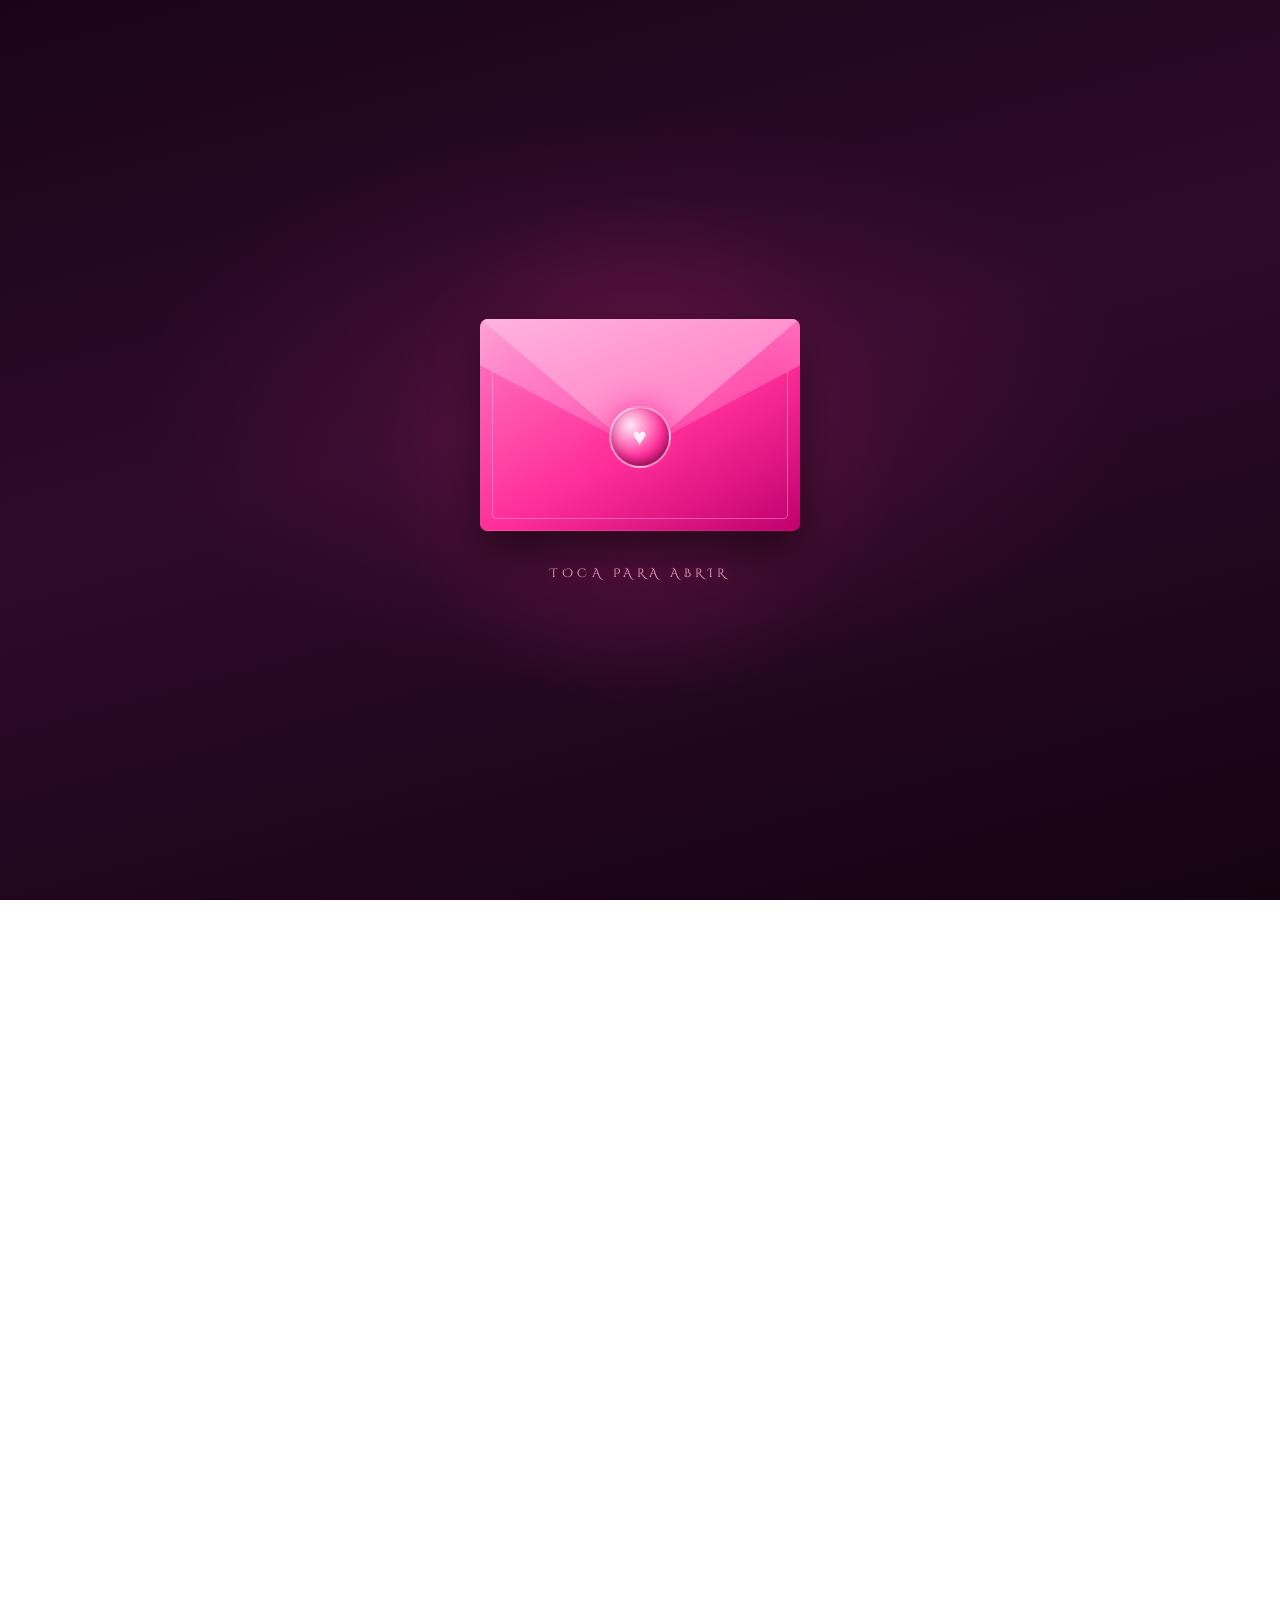
==== web/Pagina10_cumple.html @ f8d8acb5 "deploy a render sin videos" ====
<!DOCTYPE html>
<html lang="es">

<head>
<meta charset="UTF-8">
<meta name="viewport" content="width=device-width, initial-scale=1.0">
<title>Para Josy</title>

<link href="https://fonts.googleapis.com/css2?family=Cinzel+Decorative:wght@400;700;900&family=Cormorant+Garamond:ital,wght@0,300;0,400;0,500;0,600;1,300;1,400&family=Great+Vibes&display=swap" rel="stylesheet">
<link rel="stylesheet" href="/Styles/style10.css">
</head>

<body>

<!-- ══════════════ CAPAS DE FONDO ══════════════ -->
<div class="estrellas"></div>
<div id="munecos"></div>
<div id="corazones"></div>
<div id="destellos"></div>
<div id="motas"></div>
<div class="vineta"></div>


<!-- ══════════════ SOBRE INICIAL ══════════════ -->
<div id="sobre-pantalla">
  <div class="sobre" id="sobre">
    <div class="sobre-atras"></div>
    <div class="carta-mini">♥</div>
    <div class="sobre-frente"></div>
    <div class="sobre-solapa"></div>
    <div class="sobre-sello">♥</div>
  </div>
  <p class="abrir-txt">Toca para abrir</p>
</div>


<!-- ══════════════ CARTA ══════════════ -->
<div class="wrap">
  <div class="carta-halo"></div>

  <div class="carta">

    <!-- corazón colgando arriba -->
    <div class="corazon-titulo">♥</div>

    <!-- filigranas de esquina -->
    <div class="filigrana tl">
      <svg viewBox="0 0 60 60">
        <path d="M4 30 C4 14 14 4 30 4"/>
        <path d="M10 30 C10 18 18 10 30 10" opacity=".65"/>
        <path d="M4 30 C10 26 14 22 16 16"/>
        <path d="M30 4 C26 10 22 14 16 16"/>
        <circle class="gema" cx="16" cy="16" r="2.6"/>
        <circle class="gema" cx="5" cy="34" r="1.6"/>
        <circle class="gema" cx="34" cy="5" r="1.6"/>
      </svg>
    </div>
    <div class="filigrana tr">
      <svg viewBox="0 0 60 60">
        <path d="M4 30 C4 14 14 4 30 4"/>
        <path d="M10 30 C10 18 18 10 30 10" opacity=".65"/>
        <path d="M4 30 C10 26 14 22 16 16"/>
        <path d="M30 4 C26 10 22 14 16 16"/>
        <circle class="gema" cx="16" cy="16" r="2.6"/>
        <circle class="gema" cx="5" cy="34" r="1.6"/>
        <circle class="gema" cx="34" cy="5" r="1.6"/>
      </svg>
    </div>
    <div class="filigrana bl">
      <svg viewBox="0 0 60 60">
        <path d="M4 30 C4 14 14 4 30 4"/>
        <path d="M10 30 C10 18 18 10 30 10" opacity=".65"/>
        <path d="M4 30 C10 26 14 22 16 16"/>
        <path d="M30 4 C26 10 22 14 16 16"/>
        <circle class="gema" cx="16" cy="16" r="2.6"/>
        <circle class="gema" cx="5" cy="34" r="1.6"/>
        <circle class="gema" cx="34" cy="5" r="1.6"/>
      </svg>
    </div>
    <div class="filigrana br">
      <svg viewBox="0 0 60 60">
        <path d="M4 30 C4 14 14 4 30 4"/>
        <path d="M10 30 C10 18 18 10 30 10" opacity=".65"/>
        <path d="M4 30 C10 26 14 22 16 16"/>
        <path d="M30 4 C26 10 22 14 16 16"/>
        <circle class="gema" cx="16" cy="16" r="2.6"/>
        <circle class="gema" cx="5" cy="34" r="1.6"/>
        <circle class="gema" cx="34" cy="5" r="1.6"/>
      </svg>
    </div>

    <!-- ─── Encabezado ─── -->
    <svg class="ornamento rev" style="animation-delay:.15s" viewBox="0 0 300 34">
      <path d="M10 17 C50 17 60 6 82 6 C96 6 100 17 114 17"/>
      <path d="M290 17 C250 17 240 6 218 6 C204 6 200 17 186 17"/>
      <path d="M114 17 C128 17 132 28 146 28 C154 28 150 17 150 17"/>
      <path d="M186 17 C172 17 168 28 154 28 C146 28 150 17 150 17"/>
      <circle class="punto-orn" cx="150" cy="17" r="3.6"/>
      <circle class="punto-orn" cx="82" cy="6" r="2"/>
      <circle class="punto-orn" cx="218" cy="6" r="2"/>
      <circle class="punto-orn" cx="10" cy="17" r="1.6"/>
      <circle class="punto-orn" cx="290" cy="17" r="1.6"/>
    </svg>

    <p class="eyebrow rev" style="animation-delay:.3s">Una última cosa</p>

    <h1 class="titulo rev" style="animation-delay:.45s">Para Josy</h1>

    <div class="divisor rev" style="animation-delay:.65s">
      <span class="linea"></span>
      <span class="joya"></span>
      <span class="linea"></span>
    </div>

    <!-- ─── Cuerpo de la carta ─── -->
    <div class="texto">
      <p class="saludo rev" style="animation-delay:.75s">Bueno, Josy...</p>

      <p class="capital rev" style="animation-delay:.9s">
        Solo quería decirte que espero que te haya gustado este pequeño detalle.
        Lo hice con <span class="destacar">mucho cariño</span> e invité a varias
        personas para que aportaran sus ideas y entre todos saliera algo aún más especial.
      </p>

      <div class="corazon-div rev" style="animation-delay:1s">
        <span class="linea"></span>
        <svg viewBox="0 0 24 22"><path d="M12 21S1 14 1 7.2C1 3.5 3.8 1 7 1c2.2 0 4 1.3 5 3 1-1.7 2.8-3 5-3 3.2 0 6 2.5 6 6.2C23 14 12 21 12 21z"/></svg>
        <span class="linea"></span>
      </div>

      <p class="rev" style="animation-delay:1.1s">
        También quería pedirte perdón porque el año pasado no te felicité en tu cumpleaños.
        La verdad, entre la universidad se me olvidó y, cuando me di cuenta, sentí que ya
        era tarde para hacerlo. Además, ni siquiera tenía un regalo para ti.
      </p>

      <p class="frase rev" style="animation-delay:1.25s">
        Espero que este pequeño detalle pueda compensar un poco eso y, sobre todo,
        sacarte una <span class="destacar">buena pregunta</span>.
      </p>
    </div>

    <!-- ─── Cierre ─── -->
    <p class="feliz-cumple rev" style="animation-delay:1.4s">
      Feliz cumpleaños
    </p>

    <div class="divisor rev" style="animation-delay:1.5s; width:60%; margin:18px auto 0">
      <span class="linea"></span>
      <span class="joya"></span>
      <span class="linea"></span>
    </div>

    <div class="pie rev" style="animation-delay:1.65s">
      <p class="firma">
        Te quiero mucho,<br>
        mi camionero favorito. :3
      </p>
      <div class="lacre">♥</div>
    </div>

    <div class="puntos rev" style="animation-delay:1.8s">
      <span class="punto"></span><span class="punto"></span><span class="punto"></span>
    </div>

    <svg class="ornamento abajo rev" style="animation-delay:1.9s" viewBox="0 0 300 34">
      <path d="M10 17 C50 17 60 6 82 6 C96 6 100 17 114 17"/>
      <path d="M290 17 C250 17 240 6 218 6 C204 6 200 17 186 17"/>
      <path d="M114 17 C128 17 132 28 146 28 C154 28 150 17 150 17"/>
      <path d="M186 17 C172 17 168 28 154 28 C146 28 150 17 150 17"/>
      <circle class="punto-orn" cx="150" cy="17" r="3.6"/>
      <circle class="punto-orn" cx="82" cy="6" r="2"/>
      <circle class="punto-orn" cx="218" cy="6" r="2"/>
      <circle class="punto-orn" cx="10" cy="17" r="1.6"/>
      <circle class="punto-orn" cx="290" cy="17" r="1.6"/>
    </svg>

    <div class="hilera-corazones rev" style="animation-delay:1.95s">
      <span>♥</span><span>♥</span><span>♥</span><span>♥</span><span>♥</span>
    </div>
  </div>
</div>


<script>
/* ═══════════════════════════════════════════
   1. CONFIGURACIÓN
   (lo único que tocas normalmente)
═══════════════════════════════════════════ */

/* muñecos que caen de fondo */
var MUNECOS = [
  '/fotos de vrchat/Vivian.png',
  '/fotos de vrchat/herta.png',
  '/fotos de vrchat/muda.png',
  '/fotos de vrchat/nilou.png'
];
var CANT_MUNECOS  = 10;
var ANCHO_MIN     = 55;    // px
var ANCHO_MAX     = 110;
var CENTRO_LIBRE  = 0.46;  // 46% del centro despejado para no tapar la carta

/* corazones que caen */
var COLORES_CORAZON = ['#FF2E9A','#FF7AC4','#FFB3E0','#FF4FAC','#FFD1EE'];
var CANT_CORAZONES  = 18;

/* destellos y motas */
var SIMBOLOS       = ['✦','✧','⋆','✵','·'];
var CANT_DESTELLOS = 24;
var COLORES        = ['#FF2E9A','#FF7AC4','#FFB3E0','#FFF0F8','#E85AC8'];
var CANT_MOTAS     = 18;

/* emojis del estallido al hacer click */
var EMOJIS_CLICK = ['♥','✦','♡','✧'];

/* dibujo del corazón */
var SVG_CORAZON =
  '<svg viewBox="0 0 24 22"><path d="M12 21S1 14 1 7.2C1 3.5 3.8 1 7 1c2.2 0 4 1.3 5 3 1-1.7 2.8-3 5-3 3.2 0 6 2.5 6 6.2C23 14 12 21 12 21z"/></svg>';


/* ═══════════════════════════════════════════
   2. UTILIDADES
═══════════════════════════════════════════ */
function azar(min, max){ return min + Math.random() * (max - min); }

/* posición pegada a los costados, dejando libre el centro */
function posicionLateral(i){
  var banda = (1 - CENTRO_LIBRE) / 2;
  return (i % 2 === 0) ? azar(0, banda) : azar(1 - banda, 1);
}


/* ═══════════════════════════════════════════
   3. MUÑECOS CAYENDO
═══════════════════════════════════════════ */
function crearMunecos(){
  var capa = document.getElementById('munecos');
  if (!capa) return;

  for (var i = 0; i < CANT_MUNECOS; i++){
    var wrap = document.createElement('div');
    wrap.className = 'muneco';

    var img = document.createElement('img');
    img.src     = encodeURI(MUNECOS[i % MUNECOS.length]);
    img.alt     = '';
    img.loading = 'lazy';

    // si la ruta está mal, se quita en vez de dejar el icono roto
    img.onerror = (function(w){ return function(){ w.remove(); }; })(wrap);

    var ancho = Math.round(azar(ANCHO_MIN, ANCHO_MAX));
    wrap.style.width = ancho + 'px';
    wrap.style.left  = Math.round(posicionLateral(i) * (window.innerWidth - ancho)) + 'px';

    wrap.style.setProperty('--r0', azar(-25, 25).toFixed(0) + 'deg');
    wrap.style.setProperty('--rf', azar(-60, 60).toFixed(0) + 'deg');
    wrap.style.setProperty('--op', azar(0.5, 0.85).toFixed(2));
    wrap.style.setProperty('--sw', azar(-22, 22).toFixed(0) + 'px');

    wrap.style.animationDuration = azar(15, 27).toFixed(1) + 's, ' + azar(4, 8).toFixed(1) + 's';
    var retraso = azar(-26, 0).toFixed(1);
    wrap.style.animationDelay = retraso + 's, ' + retraso + 's';

    wrap.appendChild(img);
    capa.appendChild(wrap);
  }

  // recolocar al cambiar el tamaño de la ventana
  window.addEventListener('resize', function(){
    Array.prototype.forEach.call(capa.children, function(w, k){
      var ancho = parseInt(w.style.width, 10) || 0;
      w.style.left = Math.round(posicionLateral(k) * (window.innerWidth - ancho)) + 'px';
    });
  });
}


/* ═══════════════════════════════════════════
   4. CORAZONES CAYENDO
═══════════════════════════════════════════ */
function crearCorazones(){
  var capa = document.getElementById('corazones');
  if (!capa) return;

  for (var i = 0; i < CANT_CORAZONES; i++){
    var c = document.createElement('div');
    c.className = 'corazon';
    c.innerHTML = SVG_CORAZON;

    c.style.cssText =
      'left:' + azar(-2, 100).toFixed(1) + '%;'
      + 'width:' + azar(12, 30).toFixed(0) + 'px;'
      + '--c:' + COLORES_CORAZON[i % COLORES_CORAZON.length] + ';'
      + '--r0:' + azar(-25, 25).toFixed(0) + 'deg;'
      + '--rf:' + azar(-70, 70).toFixed(0) + 'deg;'
      + '--sc:' + azar(0.8, 1.25).toFixed(2) + ';'
      + '--op:' + azar(0.45, 0.85).toFixed(2) + ';'
      + '--sw:' + azar(-30, 30).toFixed(0) + 'px;'
      + 'animation-duration:' + azar(12, 24).toFixed(1) + 's,' + azar(3.5, 7).toFixed(1) + 's;'
      + 'animation-delay:' + azar(-24, 0).toFixed(1) + 's,' + azar(-24, 0).toFixed(1) + 's;';

    capa.appendChild(c);
  }
}


/* ═══════════════════════════════════════════
   5. DESTELLOS CAYENDO
═══════════════════════════════════════════ */
function crearDestellos(){
  var capa = document.getElementById('destellos');
  if (!capa) return;

  for (var i = 0; i < CANT_DESTELLOS; i++){
    var el = document.createElement('div');
    el.className = 'destello';
    el.textContent = SIMBOLOS[i % SIMBOLOS.length];

    el.style.cssText =
      'left:' + azar(-2, 102).toFixed(1) + '%;'
      + 'font-size:' + azar(10, 24).toFixed(0) + 'px;'
      + '--r0:' + azar(-30, 30).toFixed(0) + 'deg;'
      + '--rf:' + azar(-80, 80).toFixed(0) + 'deg;'
      + '--sc:' + azar(0.8, 1.3).toFixed(2) + ';'
      + '--op:' + azar(0.4, 0.85).toFixed(2) + ';'
      + '--sw:' + azar(-35, 35).toFixed(0) + 'px;'
      + 'animation-duration:' + azar(11, 23).toFixed(1) + 's,' + azar(3.5, 7.5).toFixed(1) + 's;'
      + 'animation-delay:' + azar(-24, 0).toFixed(1) + 's,' + azar(-24, 0).toFixed(1) + 's;';

    capa.appendChild(el);
  }
}


/* ═══════════════════════════════════════════
   6. MOTAS DE LUZ QUE SUBEN
═══════════════════════════════════════════ */
function crearMotas(){
  var capa = document.getElementById('motas');
  if (!capa) return;

  for (var i = 0; i < CANT_MOTAS; i++){
    var m = document.createElement('div');
    var c = COLORES[i % COLORES.length];

    m.className = 'mota';
    m.style.cssText =
      'left:' + azar(0, 100).toFixed(1) + '%;'
      + 'bottom:' + azar(0, 15).toFixed(1) + '%;'
      + 'background:' + c + ';box-shadow:0 0 6px 2px ' + c + ';'
      + 'animation-duration:' + azar(5, 11).toFixed(1) + 's;'
      + 'animation-delay:' + azar(0, 9).toFixed(1) + 's;';

    capa.appendChild(m);
  }
}


/* ═══════════════════════════════════════════
   7. ABRIR EL SOBRE
   Primero se levanta la solapa y sale el papelito,
   después se desvanece la pantalla y queda la carta.
═══════════════════════════════════════════ */
function activarSobre(){
  var pantalla = document.getElementById('sobre-pantalla');
  var sobre    = document.getElementById('sobre');
  if (!pantalla || !sobre) return;

  var abriendo = false;

  // la carta queda oculta hasta que se abra el sobre
  document.body.classList.add('esperando');

  function abrir(){
    if (abriendo) return;
    abriendo = true;

    // 1. se levanta la solapa y sale el papelito
    sobre.classList.add('abriendo');
    pantalla.classList.add('abriendo');

    // 2. la pantalla del sobre se acerca y se desvanece
    setTimeout(function(){ pantalla.classList.add('abierto'); }, 1200);

    // 3. justo ahí aparece la carta y arrancan sus animaciones
    setTimeout(function(){ document.body.classList.remove('esperando'); }, 1400);

    // 4. se quita la pantalla del medio
    setTimeout(function(){ pantalla.style.display = 'none'; }, 2400);
  }

  pantalla.addEventListener('click', abrir);

  // red de seguridad: si algo falla, a los 12 s la carta se muestra igual
  setTimeout(function(){ document.body.classList.remove('esperando'); }, 12000);
}


/* ═══════════════════════════════════════════
   8. CORAZONES AL HACER CLICK
═══════════════════════════════════════════ */
function activarClicks(){
  document.addEventListener('click', function(e){
    if (e.target.closest('a')) return;   // no estallar sobre el botón

    var b = document.createElement('div');
    b.className = 'burst';
    b.style.left = e.clientX + 'px';
    b.style.top  = e.clientY + 'px';

    for (var k = 0; k < 10; k++){
      var p = document.createElement('div');
      var a = (k / 10) * 360 + azar(-15, 15);
      var d = azar(45, 105);
      var r = a * Math.PI / 180;

      p.className   = 'bp';
      p.textContent = EMOJIS_CLICK[k % EMOJIS_CLICK.length];
      p.style.fontSize = azar(12, 26).toFixed(0) + 'px';
      p.style.setProperty('--tx', (Math.cos(r) * d).toFixed(1) + 'px');
      p.style.setProperty('--ty', (Math.sin(r) * d).toFixed(1) + 'px');

      b.appendChild(p);
    }

    document.body.appendChild(b);
    setTimeout(function(){ b.remove(); }, 1000);
  });
}


/* ═══════════════════════════════════════════
   9. ARRANQUE
═══════════════════════════════════════════ */
crearMunecos();
crearCorazones();
crearDestellos();
crearMotas();
activarSobre();
activarClicks();
</script>

</body>
</html>
---- Styles/style10.css ----
/* ==========================================================================
   style10.css — Carta "Para Josy"

    1. Variables y base
    2. Capas de fondo (estrellas, corazones, destellos, motas, viñeta)
    3. Muñecos cayendo
    4. Sobre inicial (se abre de verdad)
    5. Carta: papel, marco y ornamentos
    6. Títulos
    7. Cuerpo del texto
    8. Firma y lacre
    9. Estallido al hacer click
   10. Botón de volver
   11. Responsive
   ========================================================================== */


/* ── 1. Variables y base ────────────────────────────────── */
*{ margin:0; padding:0; box-sizing:border-box; }

:root{
  --fucsia:        #FF2E9A;
  --fucsia-claro:  #FF7AC4;
  --fucsia-suave:  #FFB3E0;
  --fucsia-hondo:  #C1006E;
  --oro:           #F3C969;
  --rosa-papel:    #FFF0F8;
  --papel:         #FDE9F4;
  --tinta:         #4A0B33;
  --oscuro:        #1A0518;
}

html{ scroll-behavior:smooth; scrollbar-width:none; -ms-overflow-style:none; }
::-webkit-scrollbar{ display:none; }

body{
  min-height:100vh;
  font-family:'Cormorant Garamond','Crimson Text',Georgia,serif;
  color:var(--rosa-papel);
  cursor:crosshair;
  overflow-x:hidden;
  background:
    radial-gradient(ellipse 70% 50% at 20% 12%, rgba(255,46,154,.24) 0%, transparent 60%),
    radial-gradient(ellipse 60% 45% at 82% 20%, rgba(200,60,220,.18) 0%, transparent 60%),
    radial-gradient(ellipse 80% 55% at 50% 95%, rgba(255,122,196,.18) 0%, transparent 62%),
    linear-gradient(165deg,#1A0518 0%,#2E0A2A 45%,#150312 100%);
  background-attachment:fixed;
}


/* ── 2. Capas de fondo ──────────────────────────────────── */
.estrellas{
  position:fixed; inset:0; z-index:1; pointer-events:none;
  background-image:
    radial-gradient(1.6px 1.6px at 10% 14%, rgba(255,209,240,.9), transparent),
    radial-gradient(1.2px 1.2px at 22% 32%, rgba(255,154,213,.7), transparent),
    radial-gradient(1.8px 1.8px at 34% 9%,  rgba(255,255,255,.8), transparent),
    radial-gradient(1.2px 1.2px at 47% 26%, rgba(255,209,240,.6), transparent),
    radial-gradient(1.6px 1.6px at 58% 12%, rgba(255,255,255,.75), transparent),
    radial-gradient(1.2px 1.2px at 69% 30%, rgba(255,154,213,.65), transparent),
    radial-gradient(1.8px 1.8px at 80% 8%,  rgba(255,209,240,.85), transparent),
    radial-gradient(1.2px 1.2px at 91% 22%, rgba(255,255,255,.6), transparent),
    radial-gradient(1.4px 1.4px at 6%  58%, rgba(255,154,213,.5), transparent),
    radial-gradient(1.4px 1.4px at 28% 72%, rgba(255,209,240,.45), transparent),
    radial-gradient(1.4px 1.4px at 63% 66%, rgba(255,255,255,.5), transparent),
    radial-gradient(1.4px 1.4px at 87% 80%, rgba(255,154,213,.5), transparent);
  background-repeat:no-repeat;
  animation:centellear 5s ease-in-out infinite alternate;
}
@keyframes centellear{ from{opacity:.5} to{opacity:1} }

/* corazones que caen */
#corazones{ position:fixed; inset:0; z-index:2; pointer-events:none; overflow:hidden; }
.corazon{
  position:absolute; top:-50px;
  animation-name:caerCorazon, mecerCorazon;
  animation-timing-function:linear, ease-in-out;
  animation-iteration-count:infinite, infinite;
  animation-direction:normal, alternate;
  will-change:top, transform;
}
.corazon svg{
  width:100%; height:auto; display:block;
  fill:var(--c, #FF7AC4);
  opacity:var(--op,.75);
  filter:drop-shadow(0 0 8px rgba(255,46,154,.7));
}
@keyframes caerCorazon{
  0%  {top:-50px; opacity:0; transform:rotate(var(--r0,0deg)) scale(var(--sc,1))}
  10% {opacity:var(--op,.75)}
  88% {opacity:var(--op,.75)}
  100%{top:112vh; opacity:0; transform:rotate(var(--rf,0deg)) scale(var(--sc,1))}
}
@keyframes mecerCorazon{
  from{ margin-left:calc(var(--sw,0px) * -1) }
  to  { margin-left:var(--sw,0px) }
}

#destellos{ position:fixed; inset:0; z-index:2; pointer-events:none; overflow:hidden; }
.destello{
  position:absolute; top:-40px;
  animation-name:caer,mecer;
  animation-timing-function:linear,ease-in-out;
  animation-iteration-count:infinite,infinite;
  will-change:top,transform;
  color:var(--fucsia-claro);
  text-shadow:0 0 10px rgba(255,46,154,.85),0 0 20px rgba(255,46,154,.45);
}
@keyframes caer{
  0%  {top:-40px;opacity:0;transform:rotate(var(--r0)) scale(var(--sc))}
  10% {opacity:var(--op)}
  90% {opacity:var(--op)}
  100%{top:110vh;opacity:0;transform:rotate(var(--rf)) scale(var(--sc))}
}
@keyframes mecer{ 0%,100%{margin-left:0} 50%{margin-left:var(--sw)} }

#motas{ position:fixed; inset:0; z-index:2; pointer-events:none; overflow:hidden; }
.mota{
  position:absolute; width:3px; height:3px; border-radius:50%;
  opacity:0; animation:subirMota linear infinite;
}
@keyframes subirMota{
  0%{opacity:0;transform:translateY(0)} 15%{opacity:1} 85%{opacity:.5}
  100%{opacity:0;transform:translateY(-90vh)}
}

.vineta{
  position:fixed; inset:0; z-index:3; pointer-events:none;
  background:radial-gradient(ellipse at center, transparent 42%, rgba(15,2,14,.78) 100%);
}


/* ── 3. Muñecos cayendo ─────────────────────────────────── */
#munecos{ position:fixed; inset:0; z-index:1; pointer-events:none; overflow:hidden; }

.muneco{
  position:absolute; top:-160px;
  animation-name:caerMuneco, mecerMuneco;
  animation-timing-function:linear, ease-in-out;
  animation-iteration-count:infinite, infinite;
  animation-direction:normal, alternate;
  will-change:top, transform;
}
.muneco img{
  display:block; width:100%; height:auto;
  border-radius:50%;
  border:2px solid rgba(255,122,196,.55);
  box-shadow:0 0 18px rgba(255,46,154,.45), 0 8px 22px rgba(0,0,0,.45);
  opacity:var(--op,.8);
}
@keyframes caerMuneco{
  0%  {top:-160px; opacity:0; transform:rotate(var(--r0,0deg))}
  8%  {opacity:var(--op,.8)}
  92% {opacity:var(--op,.8)}
  100%{top:118vh; opacity:0; transform:rotate(var(--rf,0deg))}
}
@keyframes mecerMuneco{
  from{ margin-left:calc(var(--sw,0px) * -1) }
  to  { margin-left:var(--sw,0px) }
}


/* ── 4. Sobre inicial ───────────────────────────────────── */
#sobre-pantalla{
  position:fixed; inset:0; z-index:60;
  display:flex; flex-direction:column; align-items:center; justify-content:center; gap:34px;
  background:
    radial-gradient(ellipse 60% 50% at 50% 45%, rgba(255,46,154,.16) 0%, transparent 65%),
    linear-gradient(165deg,#1A0518 0%,#2E0A2A 45%,#150312 100%);
  transition:opacity .9s ease, visibility .9s ease;
}
#sobre-pantalla.abierto{
  opacity:0; visibility:hidden;
  transform:scale(1.25);
}
#sobre-pantalla{ transform:scale(1); transition:opacity .9s ease, visibility .9s ease, transform 1.1s ease; }

/* halo detrás del sobre */
#sobre-pantalla::before{
  content:''; position:absolute;
  width:min(560px,90vw); height:min(560px,90vw);
  border-radius:50%;
  background:radial-gradient(circle, rgba(255,46,154,.20) 0%, transparent 65%);
  animation:respirarHalo 4s ease-in-out infinite;
  pointer-events:none;
}
@keyframes respirarHalo{
  0%,100%{ transform:scale(1); opacity:.7 }
  50%    { transform:scale(1.12); opacity:1 }
}

.sobre{
  position:relative;
  width:min(320px,76vw); height:min(212px,50vw);
  cursor:pointer;
  perspective:1000px;
  transform-style:preserve-3d;
  transition:transform .55s cubic-bezier(.2,.8,.3,1);
  animation:latirSobre 2.4s ease-in-out infinite;
}
.sobre:hover{ transform:translateY(-10px) scale(1.04); }

/* al abrirse deja de latir y se aleja un poco */
.sobre.abriendo{
  animation:none;
  transform:translateY(-6px) scale(1.02);
}
@keyframes latirSobre{
  0%,100%{ filter:drop-shadow(0 0 22px rgba(255,46,154,.45)) }
  50%    { filter:drop-shadow(0 0 46px rgba(255,46,154,.85)) }
}

/* parte de atrás */
.sobre-atras{
  position:absolute; inset:0; border-radius:8px; z-index:1;
  background:linear-gradient(150deg,#FF9AD5 0%,#FF4FAC 60%,#C1006E 100%);
  box-shadow:0 20px 46px rgba(0,0,0,.55), inset 0 0 40px rgba(255,255,255,.12);
}

/* solapa que se abre */
.sobre-solapa{
  position:absolute; top:0; left:0; right:0; height:64%;
  z-index:4;
  background:linear-gradient(160deg,#FFB3E0 0%,#FF6FBE 100%);
  clip-path:polygon(0 0, 100% 0, 50% 100%);
  border-radius:8px 8px 0 0;
  transform-origin:top center;
  transform:rotateX(0deg);
  transition:transform .8s cubic-bezier(.6,.05,.3,1);
  box-shadow:0 4px 14px rgba(0,0,0,.22);
}
.sobre.abriendo .sobre-solapa{ transform:rotateX(-172deg); }

/* papelito que sale */
.carta-mini{
  position:absolute; left:9%; right:9%; top:16%; height:74%;
  z-index:2;
  border-radius:5px;
  background:linear-gradient(160deg,#FFF6FB 0%,#FDE9F4 100%);
  box-shadow:0 8px 22px rgba(0,0,0,.35);
  display:flex; align-items:center; justify-content:center;
  font-size:1.9rem; color:var(--fucsia);
  opacity:0;
  transform:translateY(6px);
  transition:transform .9s .35s cubic-bezier(.2,.8,.3,1), opacity .35s .35s ease;
}
.sobre.abriendo .carta-mini{ opacity:1; transform:translateY(-72%) scale(1.06) rotate(-1.5deg); }

/* bolsillo del frente */
.sobre-frente{
  position:absolute; inset:0; z-index:3;
  border-radius:8px;
  background:linear-gradient(150deg,#FF7AC4 0%,#FF2E9A 55%,#C1006E 100%);
  clip-path:polygon(0 22%, 50% 62%, 100% 22%, 100% 100%, 0 100%);
}
.sobre-frente::before{
  content:''; position:absolute; inset:14px 12px 12px;
  border:1px solid rgba(255,240,248,.32);
  border-radius:4px;
}

/* sello de lacre con corazón */
.sobre-sello{
  position:absolute; top:56%; left:50%; transform:translate(-50%,-50%);
  z-index:5;
  width:62px; height:62px; border-radius:50%;
  background:radial-gradient(circle at 34% 30%, #FFE8F5, #FF2E9A 58%, #8E0050 100%);
  border:2px solid rgba(255,240,248,.55);
  display:flex; align-items:center; justify-content:center;
  font-size:1.5rem; color:#FFF0F8;
  box-shadow:0 0 26px rgba(255,46,154,.8), inset 0 -4px 10px rgba(0,0,0,.3);
  transition:transform .45s ease, opacity .45s ease;
}
.sobre.abriendo .sobre-sello{ transform:translate(-50%,-50%) scale(.4) rotate(25deg); opacity:0; }

.abrir-txt{
  position:relative;
  font-family:'Cinzel Decorative',cursive;
  font-size:.78rem; letter-spacing:.36em; text-transform:uppercase;
  color:var(--fucsia-suave);
  text-shadow:0 0 14px rgba(255,46,154,.6);
  animation:parpadeo 2s ease-in-out infinite alternate;
}
@keyframes parpadeo{ from{opacity:.4} to{opacity:1} }
#sobre-pantalla.abriendo .abrir-txt{ opacity:0; animation:none; transition:opacity .4s ease; }


/* ── 5. Carta ───────────────────────────────────────────── */
.wrap{
  position:relative; z-index:10; min-height:100vh;
  display:flex; align-items:center; justify-content:center;
  padding:80px 20px;

  /* visible por defecto: si el JS falla, el mensaje se lee igual.
     Mientras el sobre está cerrado, el JS pone body.esperando y la oculta. */
  opacity:1;
  transform:scale(1);
  transition:opacity 1s ease, transform 1s cubic-bezier(.2,.8,.3,1);
}
body.esperando .wrap{ opacity:0; transform:scale(.96); }

.carta{
  position:relative;
  width:100%; max-width:680px;
  padding:74px 62px 58px;
  border-radius:12px;
  color:var(--rosa-papel);
  background:
    /* renglones tenues, como papel de carta */
    repeating-linear-gradient(0deg, rgba(255,122,196,.045) 0 1px, transparent 1px 36px),
    radial-gradient(ellipse 90% 60% at 50% 0%, rgba(255,46,154,.16) 0%, transparent 70%),
    linear-gradient(155deg, rgba(58,8,44,.86) 0%, rgba(26,5,24,.90) 48%, rgba(52,7,40,.86) 100%);
  border:1px solid rgba(255,122,196,.45);
  backdrop-filter:blur(9px);
  -webkit-backdrop-filter:blur(9px);
  box-shadow:
    0 0 100px rgba(255,46,154,.30),
    0 34px 90px rgba(0,0,0,.65),
    inset 0 1px 0 rgba(255,255,255,.10),
    inset 0 0 80px rgba(0,0,0,.45);
  animation:flotarCarta 6s ease-in-out infinite;
}

/* halo rosado detrás de la carta (va dentro de .wrap, no de .carta) */
.carta-halo{
  position:absolute;
  inset:-8%;
  border-radius:50%;
  background:radial-gradient(ellipse at center, rgba(255,46,154,.26) 0%, transparent 62%);
  filter:blur(24px);
  pointer-events:none;
  z-index:0;
  animation:respirarHalo 5s ease-in-out infinite;
}
.carta{ z-index:1; }
@keyframes flotarCarta{
  0%,100%{ transform:translateY(0) }
  50%    { transform:translateY(-8px) }
}

/* marco interior doble */
.carta::before{
  content:''; position:absolute; inset:16px; border-radius:6px;
  border:1px solid rgba(255,122,196,.28);
  box-shadow:inset 0 0 40px rgba(255,46,154,.06);
  pointer-events:none;
}
/* brillo que recorre el borde */
.carta::after{
  content:''; position:absolute; inset:-1px; border-radius:12px; padding:1px;
  background:linear-gradient(120deg,transparent 20%,rgba(255,46,154,.75) 50%,transparent 80%);
  background-size:250% 250%;
  -webkit-mask:linear-gradient(#000 0 0) content-box,linear-gradient(#000 0 0);
  -webkit-mask-composite:xor; mask-composite:exclude;
  animation:recorrer 7s linear infinite;
  pointer-events:none;
}
@keyframes recorrer{ 0%{background-position:0% 0%} 100%{background-position:200% 200%} }

/* corazón colgando arriba de la carta */
.corazon-titulo{
  position:absolute; top:-22px; left:50%; transform:translateX(-50%);
  width:44px; height:44px; border-radius:50%;
  display:flex; align-items:center; justify-content:center;
  background:radial-gradient(circle at 34% 30%, #FFE8F5, #FF2E9A 60%, #C1006E 100%);
  box-shadow:0 0 22px rgba(255,46,154,.8);
  font-size:1.2rem; color:#FFF0F8;
  animation:latir 1.6s ease-in-out infinite;
  z-index:3;
}

/* filigranas de esquina */
.filigrana{ position:absolute; width:62px; height:62px; pointer-events:none; opacity:.6; }
.filigrana svg{ width:100%; height:100%; stroke:var(--fucsia-claro); fill:none; stroke-width:1.4;
  filter:drop-shadow(0 0 5px rgba(255,46,154,.55)); }
.filigrana.tl{ top:22px; left:22px }
.filigrana.tr{ top:22px; right:22px; transform:scaleX(-1) }
.filigrana.bl{ bottom:22px; left:22px; transform:scaleY(-1) }
.filigrana.br{ bottom:22px; right:22px; transform:scale(-1,-1) }
.filigrana .gema{ fill:var(--fucsia); stroke:none; filter:drop-shadow(0 0 5px var(--fucsia)); }

/* aparición escalonada */
.rev{
  opacity:0; transform:translateY(22px);
  animation:subir .95s ease forwards;
}
/* mientras el sobre está cerrado, las animaciones esperan */
body.esperando .rev{ animation-play-state:paused; }
@keyframes subir{ to{opacity:1;transform:translateY(0)} }

/* ornamentos */
.ornamento{
  display:block; width:min(280px,72%); height:auto; margin:0 auto 18px;
  stroke:var(--fucsia-claro); fill:none; stroke-width:1.3;
  filter:drop-shadow(0 0 8px rgba(255,46,154,.6));
}
.ornamento .punto-orn{ fill:var(--fucsia); stroke:none; filter:drop-shadow(0 0 5px var(--fucsia)); }
.ornamento.abajo{ margin:28px auto 0; transform:rotate(180deg); }

/* divisor con rombo central */
.divisor{
  display:flex; align-items:center; justify-content:center; gap:16px;
  width:86%; margin:26px auto;
}
.divisor .linea{
  flex:1; height:1px;
  background:linear-gradient(90deg,transparent,rgba(255,122,196,.8),transparent);
}
.divisor .joya{
  position:relative; width:9px; height:9px; flex:none;
  background:var(--fucsia); transform:rotate(45deg);
  box-shadow:0 0 14px var(--fucsia);
}
.divisor .joya::before,
.divisor .joya::after{
  content:''; position:absolute; width:5px; height:5px; background:var(--fucsia-claro);
  box-shadow:0 0 8px rgba(255,122,196,.8);
}
.divisor .joya::before{ top:-11px; left:2px }
.divisor .joya::after{ bottom:-11px; left:2px }

/* corazón latiendo entre secciones */
.corazon-div{
  display:flex; align-items:center; justify-content:center; gap:14px;
  width:70%; margin:26px auto;
}
.corazon-div .linea{
  flex:1; height:1px;
  background:linear-gradient(90deg,transparent,rgba(255,122,196,.65),transparent);
}
.corazon-div svg{
  width:22px; height:22px; flex:none;
  fill:var(--fucsia-claro);
  filter:drop-shadow(0 0 12px rgba(255,46,154,.9));
  animation:latir 1.5s ease-in-out infinite;
}
@keyframes latir{
  0%,100%{ transform:scale(1) }
  25%    { transform:scale(1.18) }
  40%    { transform:scale(1) }
  60%    { transform:scale(1.12) }
}


/* ── 6. Títulos ─────────────────────────────────────────── */
.eyebrow{
  text-align:center;
  font-family:'Cinzel Decorative',cursive;
  font-size:.7rem; letter-spacing:.44em; text-transform:uppercase;
  color:var(--fucsia-suave);
  margin-bottom:14px;
  opacity:.9;
  text-shadow:0 0 14px rgba(255,46,154,.5);
}

.titulo{
  text-align:center;
  font-family:'Great Vibes',cursive;
  font-size:clamp(3rem,9vw,4.8rem);
  font-weight:400; line-height:1.05; letter-spacing:.01em;
  color:transparent;
  background:linear-gradient(160deg,#FFF0F8 0%,#FF9AD5 35%,#FF2E9A 70%,#FFD1EE 100%);
  -webkit-background-clip:text; background-clip:text;
  padding-bottom:.08em;
  animation:brillarTitulo 3.4s ease-in-out infinite alternate;
}
@keyframes brillarTitulo{
  from{ filter:drop-shadow(0 0 16px rgba(255,46,154,.6)) }
  to  { filter:drop-shadow(0 0 34px rgba(255,154,213,.95)) drop-shadow(0 0 60px rgba(255,46,154,.55)) }
}

.subtitulo{
  text-align:center;
  font-family:'Great Vibes',cursive;
  font-size:clamp(1.15rem,3vw,1.5rem);
  color:var(--fucsia-suave);
  margin-top:6px;
  opacity:.9;
  text-shadow:0 0 12px rgba(255,46,154,.35);
}

.feliz-cumple{
  text-align:center;
  font-family:'Great Vibes',cursive;
  font-size:clamp(2rem,6vw,3rem);
  font-weight:400; letter-spacing:.01em;
  color:transparent;
  background:linear-gradient(120deg,#FFF0F8,#FF9AD5,#FF2E9A,#FFD1EE);
  background-size:250% 100%;
  -webkit-background-clip:text; background-clip:text;
  margin:34px 0 4px;
  padding-bottom:.1em;
  animation:desplazar 5s linear infinite;
}
@keyframes desplazar{ 0%{background-position:0% 50%} 100%{background-position:250% 50%} }


/* ── 7. Cuerpo del texto ────────────────────────────────── */
.texto{
  font-size:clamp(1.14rem,2.5vw,1.3rem);
  line-height:2.05;
  color:rgba(255,240,248,.94);
  letter-spacing:.005em;
  font-weight:400;
}
.texto p{ margin-bottom:24px; }
.texto p:last-of-type{ margin-bottom:0; }

.texto .destacar{
  color:var(--fucsia-claro);
  font-weight:500;
  text-shadow:0 0 14px rgba(255,46,154,.55);
  border-bottom:1px dashed rgba(255,122,196,.5);
  padding-bottom:1px;
}

.saludo{
  font-family:'Great Vibes',cursive;
  font-size:clamp(1.8rem,5vw,2.3rem);
  color:var(--fucsia-suave);
  margin-bottom:20px;
  text-shadow:0 0 16px rgba(255,46,154,.5);
}

/* letra capital */
.capital::first-letter{
  float:left;
  font-family:'Great Vibes',cursive;
  font-size:4.2rem;
  line-height:.8;
  padding:14px 14px 0 0;
  color:var(--fucsia-claro);
  filter:drop-shadow(0 0 16px rgba(255,46,154,.75));
}

/* frase resaltada */
.frase{
  position:relative;
  margin:34px auto;
  padding:26px 34px;
  max-width:94%;
  text-align:center;
  font-family:'Great Vibes',cursive;
  font-size:clamp(1.5rem,4vw,2rem);
  line-height:1.5;
  color:var(--fucsia-suave);
  border-top:1px solid rgba(255,122,196,.4);
  border-bottom:1px solid rgba(255,122,196,.4);
  background:linear-gradient(180deg, rgba(255,46,154,.14), rgba(255,46,154,.04));
  text-shadow:0 0 18px rgba(255,46,154,.45);
}
.frase::before,
.frase::after{
  content:'❝';
  position:absolute;
  font-family:Georgia,serif;
  font-size:2rem;
  color:var(--fucsia-claro);
  opacity:.55;
}
.frase::before{ top:4px; left:10px }
.frase::after{ content:'❞'; bottom:-4px; right:10px }
.frase .destacar{ border:0; }


/* ── 8. Firma y lacre ───────────────────────────────────── */
.pie{
  display:flex; align-items:center; justify-content:flex-end; gap:22px;
  margin-top:32px;
}
.firma{
  text-align:right;
  font-family:'Great Vibes',cursive;
  font-size:clamp(1.5rem,4vw,1.95rem);
  color:var(--fucsia-suave);
  line-height:1.4;
  text-shadow:0 0 16px rgba(255,46,154,.5);
}
.lacre{
  position:relative;
  flex:none; width:70px; height:70px; border-radius:50%;
  background:radial-gradient(circle at 34% 30%, #FF9AD5, #FF2E9A 55%, #8E0050 100%);
  display:flex; align-items:center; justify-content:center;
  font-size:1.6rem; color:#FFF0F8;
  box-shadow:
    0 0 26px rgba(255,46,154,.65),
    inset 0 -5px 12px rgba(0,0,0,.32),
    inset 0 4px 10px rgba(255,255,255,.22);
  animation:respirarLacre 3.6s ease-in-out infinite;
}
.lacre::before{
  content:''; position:absolute; width:56px; height:56px; border-radius:50%;
  border:1px dashed rgba(255,240,248,.5);
}
@keyframes respirarLacre{
  0%,100%{ transform:scale(1) }
  50%    { transform:scale(1.06) }
}

.puntos{ display:flex; gap:13px; justify-content:center; margin-top:30px; }
.punto{
  width:9px; height:9px; border-radius:50%; background:var(--fucsia);
  box-shadow:0 0 8px var(--fucsia),0 0 18px rgba(255,46,154,.6);
  animation:pulso 1.6s ease-in-out infinite;
}
.punto:nth-child(2){ animation-delay:.3s; background:var(--fucsia-claro) }
.punto:nth-child(3){ animation-delay:.6s }
@keyframes pulso{ 0%,100%{transform:scale(1);opacity:.6} 50%{transform:scale(1.6);opacity:1} }


/* fila de corazoncitos que laten en cadena */
.hilera-corazones{
  display:flex; justify-content:center; align-items:center; gap:12px;
  margin:18px auto 0;
}
.hilera-corazones span{
  font-size:.9rem;
  color:var(--fucsia-claro);
  text-shadow:0 0 12px rgba(255,46,154,.8);
  animation:latir 1.6s ease-in-out infinite;
}
.hilera-corazones span:nth-child(2){ animation-delay:.2s; font-size:1.25rem; color:var(--fucsia) }
.hilera-corazones span:nth-child(3){ animation-delay:.4s }
.hilera-corazones span:nth-child(4){ animation-delay:.6s; font-size:1.25rem; color:var(--fucsia) }
.hilera-corazones span:nth-child(5){ animation-delay:.8s }


/* ── 9. Estallido al hacer click ────────────────────────── */
.burst{ position:fixed; pointer-events:none; z-index:999; }
.bp{
  position:absolute; transform:translate(-50%,-50%);
  animation:volar .9s ease-out forwards;
  color:var(--fucsia-claro); text-shadow:0 0 8px rgba(255,46,154,.85);
}
@keyframes volar{
  0%  {opacity:1;transform:translate(-50%,-50%) translate(0,0) scale(.5) rotate(0deg)}
  100%{opacity:0;transform:translate(-50%,-50%) translate(var(--tx),var(--ty)) scale(1.2) rotate(180deg)}
}


/* ── 10. Botón de volver ────────────────────────────────── */
.fila-volver{
  display:flex; justify-content:center;
  margin-top:36px;
}
.btn-volver{
  display:inline-flex; align-items:center; gap:12px;
  padding:15px 36px;
  font-family:'Cinzel Decorative',cursive;
  font-size:.72rem; font-weight:700; letter-spacing:.2em;
  text-transform:uppercase; text-decoration:none;
  color:#2A0021;
  background:linear-gradient(135deg,#FFF0F8 0%,#FF9AD5 45%,#FF2E9A 100%);
  border-radius:30px;
  box-shadow:0 0 24px rgba(255,46,154,.45), 0 8px 20px rgba(0,0,0,.3);
  transition:transform .25s, filter .25s, box-shadow .25s;
}
.btn-volver:hover{
  transform:translateY(-3px) scale(1.03);
  filter:brightness(1.08);
  box-shadow:0 0 38px rgba(255,46,154,.7), 0 10px 26px rgba(0,0,0,.35);
}


/* ── 11. Responsive ─────────────────────────────────────── */
@media (max-width:640px){
  .carta{ padding:52px 24px 40px }
  .carta::before{ inset:11px }
  .wrap{ padding:54px 14px }
  .filigrana{ width:42px; height:42px }
  .filigrana.tl,.filigrana.tr{ top:15px }
  .filigrana.bl,.filigrana.br{ bottom:15px }
  .filigrana.tl,.filigrana.bl{ left:15px }
  .filigrana.tr,.filigrana.br{ right:15px }
  .texto{ line-height:1.9; font-size:1.08rem }
  .capital::first-letter{ font-size:3.4rem; padding:10px 10px 0 0 }
  .frase{ padding:20px 16px; max-width:100% }
  .pie{ flex-direction:column; align-items:center; gap:16px }
  .firma{ text-align:center }
  .destello{ --sw:0px }
}

@media (prefers-reduced-motion: reduce){
  .muneco, .destello, .mota, .corazon{ animation:none; display:none; }
  .carta{ animation:none }
}
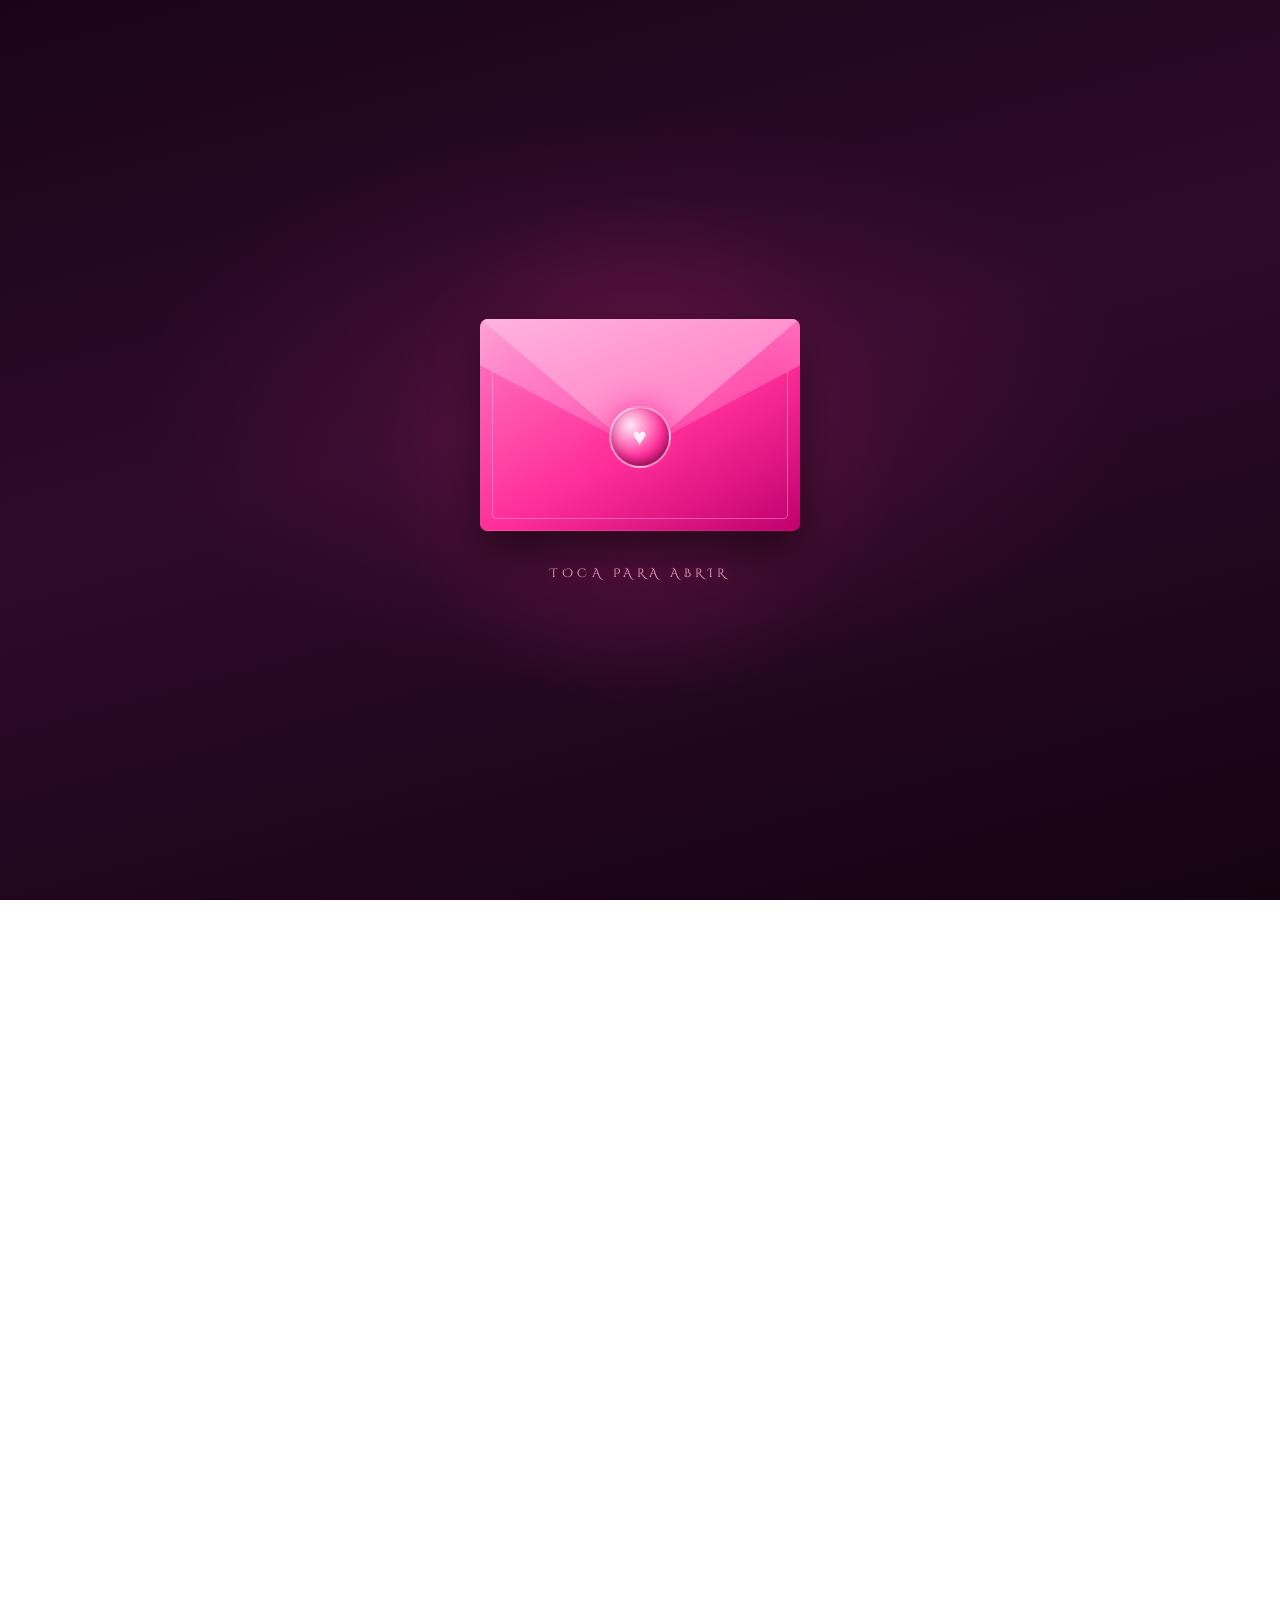
==== commit dec07aaf: "Update Pagina10_cumple.html" ====
--- a/web/Pagina10_cumple.html
+++ b/web/Pagina10_cumple.html
@@ -90,7 +90,7 @@
     </div>
 
     <!-- ─── Encabezado ─── -->
-    <svg class="ornamento rev" style="animation-delay:.15s" viewBox="0 0 300 34">
+    <svg class="ornamento" data-rev="0.15" viewBox="0 0 300 34">
       <path d="M10 17 C50 17 60 6 82 6 C96 6 100 17 114 17"/>
       <path d="M290 17 C250 17 240 6 218 6 C204 6 200 17 186 17"/>
       <path d="M114 17 C128 17 132 28 146 28 C154 28 150 17 150 17"/>
@@ -102,11 +102,11 @@
       <circle class="punto-orn" cx="290" cy="17" r="1.6"/>
     </svg>
 
-    <p class="eyebrow rev" style="animation-delay:.3s">Una última cosa</p>
-
-    <h1 class="titulo rev" style="animation-delay:.45s">Para Josy</h1>
-
-    <div class="divisor rev" style="animation-delay:.65s">
+    <p class="eyebrow" data-rev="0.3">Una última cosa</p>
+
+    <h1 class="titulo" data-rev="0.45">Para Josy</h1>
+
+    <div class="divisor" data-rev="0.65">
       <span class="linea"></span>
       <span class="joya"></span>
       <span class="linea"></span>
@@ -114,44 +114,46 @@
 
     <!-- ─── Cuerpo de la carta ─── -->
     <div class="texto">
-      <p class="saludo rev" style="animation-delay:.75s">Bueno, Josy...</p>
-
-      <p class="capital rev" style="animation-delay:.9s">
-        Solo quería decirte que espero que te haya gustado este pequeño detalle.
-        Lo hice con <span class="destacar">mucho cariño</span> e invité a varias
-        personas para que aportaran sus ideas y entre todos saliera algo aún más especial.
+      <p class="saludo" data-rev="0.75">Bueno, Josy...</p>
+
+      <p class="capital" data-rev="0.9">
+        La idea era hacer algo sencillo, pero se fue alargando solo. Le fui metiendo
+        cosas de a poquitos, entre clases y ratos libres, hasta que terminó siendo
+        <span class="destacar">más de lo que tenía planeado</span>. Molesté a varios
+        para que me ayudaran con partes, pero bueno, ahí quedó.
       </p>
 
-      <div class="corazon-div rev" style="animation-delay:1s">
+      <div class="corazon-div" data-rev="1">
         <span class="linea"></span>
         <svg viewBox="0 0 24 22"><path d="M12 21S1 14 1 7.2C1 3.5 3.8 1 7 1c2.2 0 4 1.3 5 3 1-1.7 2.8-3 5-3 3.2 0 6 2.5 6 6.2C23 14 12 21 12 21z"/></svg>
         <span class="linea"></span>
       </div>
 
-      <p class="rev" style="animation-delay:1.1s">
-        También quería pedirte perdón porque el año pasado no te felicité en tu cumpleaños.
-        La verdad, entre la universidad se me olvidó y, cuando me di cuenta, sentí que ya
-        era tarde para hacerlo. Además, ni siquiera tenía un regalo para ti.
+      <p data-rev="1.1">
+        También te debía una disculpa: el año pasado no te felicité en tu cumpleaños.
+        Entre la universidad se me pasó, y cuando me acordé ya sentía que era tarde
+        para decir algo. Ni siquiera tenía un regalo listo para vos.
       </p>
 
-      <p class="frase rev" style="animation-delay:1.25s">
-        Espero que este pequeño detalle pueda compensar un poco eso y, sobre todo,
-        sacarte una <span class="destacar">buena pregunta</span>.
+      <p class="frase" data-rev="1.25">
+        Espero que esto compense un poco eso — y que, en medio de tanta broma,
+        te quede dando vueltas una <span class="destacar">buena pregunta</span>
+        que todavía no sé si te vas a animar a hacer.
       </p>
     </div>
 
     <!-- ─── Cierre ─── -->
-    <p class="feliz-cumple rev" style="animation-delay:1.4s">
+    <p class="feliz-cumple" data-rev="1.4">
       Feliz cumpleaños
     </p>
 
-    <div class="divisor rev" style="animation-delay:1.5s; width:60%; margin:18px auto 0">
+    <div class="divisor" data-rev="1.5" style="width:60%; margin:18px auto 0">
       <span class="linea"></span>
       <span class="joya"></span>
       <span class="linea"></span>
     </div>
 
-    <div class="pie rev" style="animation-delay:1.65s">
+    <div class="pie" data-rev="1.65">
       <p class="firma">
         Te quiero mucho,<br>
         mi camionero favorito. :3
@@ -159,11 +161,11 @@
       <div class="lacre">♥</div>
     </div>
 
-    <div class="puntos rev" style="animation-delay:1.8s">
+    <div class="puntos" data-rev="1.8">
       <span class="punto"></span><span class="punto"></span><span class="punto"></span>
     </div>
 
-    <svg class="ornamento abajo rev" style="animation-delay:1.9s" viewBox="0 0 300 34">
+    <svg class="ornamento abajo" data-rev="1.9" viewBox="0 0 300 34">
       <path d="M10 17 C50 17 60 6 82 6 C96 6 100 17 114 17"/>
       <path d="M290 17 C250 17 240 6 218 6 C204 6 200 17 186 17"/>
       <path d="M114 17 C128 17 132 28 146 28 C154 28 150 17 150 17"/>
@@ -175,7 +177,7 @@
       <circle class="punto-orn" cx="290" cy="17" r="1.6"/>
     </svg>
 
-    <div class="hilera-corazones rev" style="animation-delay:1.95s">
+    <div class="hilera-corazones" data-rev="1.95">
       <span>♥</span><span>♥</span><span>♥</span><span>♥</span><span>♥</span>
     </div>
   </div>
@@ -195,20 +197,20 @@
   '/fotos de vrchat/muda.png',
   '/fotos de vrchat/nilou.png'
 ];
-var CANT_MUNECOS  = 10;
+var CANT_MUNECOS  = 6;
 var ANCHO_MIN     = 55;    // px
 var ANCHO_MAX     = 110;
 var CENTRO_LIBRE  = 0.46;  // 46% del centro despejado para no tapar la carta
 
 /* corazones que caen */
 var COLORES_CORAZON = ['#FF2E9A','#FF7AC4','#FFB3E0','#FF4FAC','#FFD1EE'];
-var CANT_CORAZONES  = 18;
+var CANT_CORAZONES  = 11;
 
 /* destellos y motas */
 var SIMBOLOS       = ['✦','✧','⋆','✵','·'];
-var CANT_DESTELLOS = 24;
+var CANT_DESTELLOS = 13;
 var COLORES        = ['#FF2E9A','#FF7AC4','#FFB3E0','#FFF0F8','#E85AC8'];
-var CANT_MOTAS     = 18;
+var CANT_MOTAS     = 9;
 
 /* emojis del estallido al hacer click */
 var EMOJIS_CLICK = ['♥','✦','♡','✧'];
@@ -252,6 +254,8 @@
     var ancho = Math.round(azar(ANCHO_MIN, ANCHO_MAX));
     wrap.style.width = ancho + 'px';
     wrap.style.left  = Math.round(posicionLateral(i) * (window.innerWidth - ancho)) + 'px';
+    wrap.style.willChange = 'transform';
+    wrap.style.pointerEvents = 'none';
 
     wrap.style.setProperty('--r0', azar(-25, 25).toFixed(0) + 'deg');
     wrap.style.setProperty('--rf', azar(-60, 60).toFixed(0) + 'deg');
@@ -266,12 +270,17 @@
     capa.appendChild(wrap);
   }
 
-  // recolocar al cambiar el tamaño de la ventana
+  // recolocar al cambiar el tamaño de la ventana (con espera para no
+  // recalcular en cada pixel mientras se arrastra el borde)
+  var esperaResize = null;
   window.addEventListener('resize', function(){
-    Array.prototype.forEach.call(capa.children, function(w, k){
-      var ancho = parseInt(w.style.width, 10) || 0;
-      w.style.left = Math.round(posicionLateral(k) * (window.innerWidth - ancho)) + 'px';
-    });
+    clearTimeout(esperaResize);
+    esperaResize = setTimeout(function(){
+      Array.prototype.forEach.call(capa.children, function(w, k){
+        var ancho = parseInt(w.style.width, 10) || 0;
+        w.style.left = Math.round(posicionLateral(k) * (window.innerWidth - ancho)) + 'px';
+      });
+    }, 200);
   });
 }
 
@@ -291,6 +300,7 @@
     c.style.cssText =
       'left:' + azar(-2, 100).toFixed(1) + '%;'
       + 'width:' + azar(12, 30).toFixed(0) + 'px;'
+      + 'pointer-events:none;will-change:transform;'
       + '--c:' + COLORES_CORAZON[i % COLORES_CORAZON.length] + ';'
       + '--r0:' + azar(-25, 25).toFixed(0) + 'deg;'
       + '--rf:' + azar(-70, 70).toFixed(0) + 'deg;'
@@ -320,6 +330,7 @@
     el.style.cssText =
       'left:' + azar(-2, 102).toFixed(1) + '%;'
       + 'font-size:' + azar(10, 24).toFixed(0) + 'px;'
+      + 'pointer-events:none;will-change:transform;'
       + '--r0:' + azar(-30, 30).toFixed(0) + 'deg;'
       + '--rf:' + azar(-80, 80).toFixed(0) + 'deg;'
       + '--sc:' + azar(0.8, 1.3).toFixed(2) + ';'
@@ -361,13 +372,42 @@
    7. ABRIR EL SOBRE
    Primero se levanta la solapa y sale el papelito,
    después se desvanece la pantalla y queda la carta.
-═══════════════════════════════════════════ */
+
+   OJO: antes, los elementos de la carta ya traían la
+   clase "rev" con animation-delay desde que cargaba la
+   página. Como la carta estaba oculta (opacity/display),
+   esas animaciones corrían "en silencio" mientras el
+   sobre seguía cerrado, y para cuando el sobre se abría
+   ya habían terminado — la carta aparecía de golpe, sin
+   animarse. Ahora cada elemento espera con data-rev y
+   solo se le agrega la clase "rev" (con setTimeout, no con
+   CSS delay) en el momento exacto en que la carta se
+   revela, así el efecto de aparición sí se ve.
+═══════════════════════════════════════════ */
+function revelarCarta(){
+  var elementos = document.querySelectorAll('[data-rev]');
+  elementos.forEach(function(el){
+    var espera = parseFloat(el.getAttribute('data-rev')) || 0;
+    setTimeout(function(){
+      el.classList.add('rev');
+    }, espera * 1000);
+  });
+}
+
 function activarSobre(){
   var pantalla = document.getElementById('sobre-pantalla');
   var sobre    = document.getElementById('sobre');
   if (!pantalla || !sobre) return;
 
   var abriendo = false;
+  var yaRevelada = false;
+
+  function revelarUnaVez(){
+    if (yaRevelada) return;
+    yaRevelada = true;
+    document.body.classList.remove('esperando');
+    revelarCarta();
+  }
 
   // la carta queda oculta hasta que se abra el sobre
   document.body.classList.add('esperando');
@@ -384,7 +424,7 @@
     setTimeout(function(){ pantalla.classList.add('abierto'); }, 1200);
 
     // 3. justo ahí aparece la carta y arrancan sus animaciones
-    setTimeout(function(){ document.body.classList.remove('esperando'); }, 1400);
+    setTimeout(revelarUnaVez, 1400);
 
     // 4. se quita la pantalla del medio
     setTimeout(function(){ pantalla.style.display = 'none'; }, 2400);
@@ -393,7 +433,7 @@
   pantalla.addEventListener('click', abrir);
 
   // red de seguridad: si algo falla, a los 12 s la carta se muestra igual
-  setTimeout(function(){ document.body.classList.remove('esperando'); }, 12000);
+  setTimeout(revelarUnaVez, 12000);
 }
 
 
@@ -442,4 +482,4 @@
 </script>
 
 </body>
-</html>+</html>
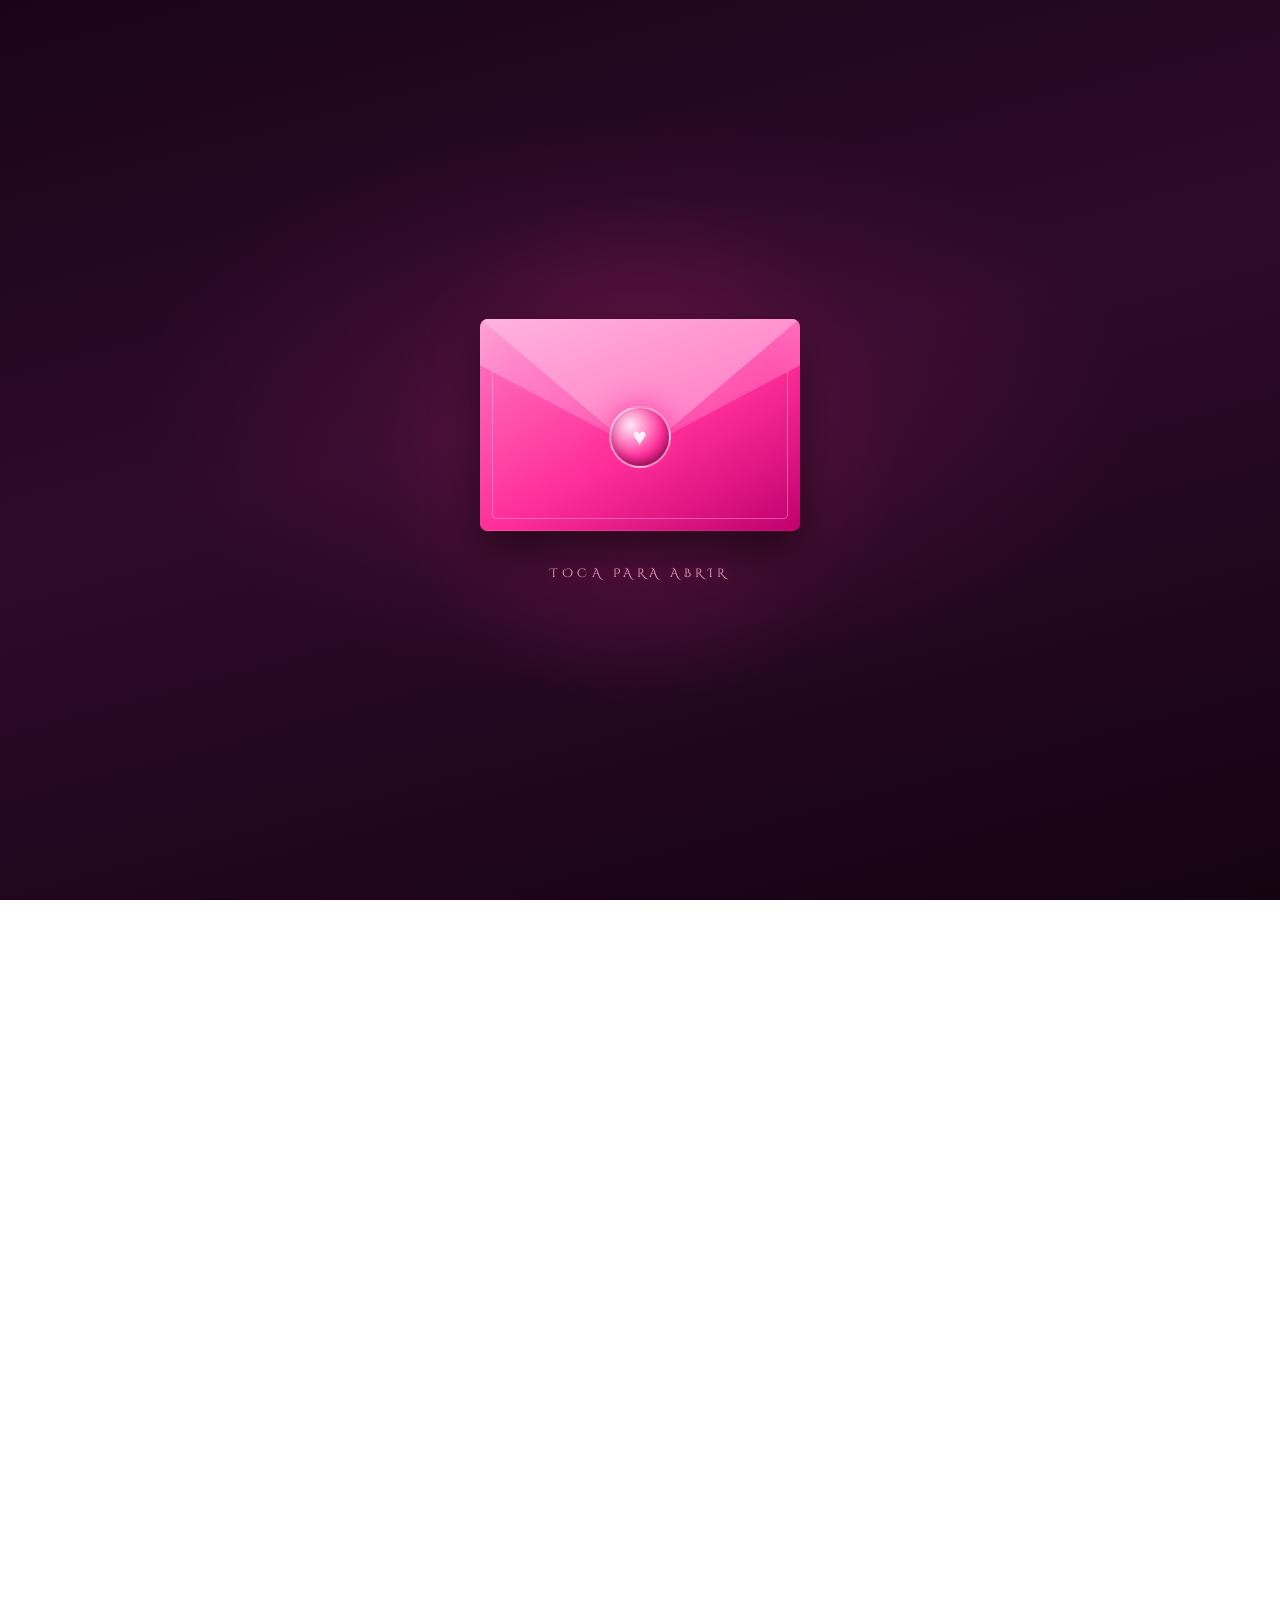
==== commit e091372e: "Primer commit" ====
--- a/web/Pagina10_cumple.html
+++ b/web/Pagina10_cumple.html
@@ -138,7 +138,11 @@
       <p class="frase" data-rev="1.25">
         Espero que esto compense un poco eso — y que, en medio de tanta broma,
         te quede dando vueltas una <span class="destacar">buena pregunta</span>
-        que todavía no sé si te vas a animar a hacer.
+      </p>
+
+      <p class="frase" data-rev="1.25">
+    <span class="destacar">Feliz cumpleaños Josu</span>
+
       </p>
     </div>
 
@@ -183,6 +187,51 @@
   </div>
 </div>
 
+   <audio id="sonido" preload="auto">
+        <source src="/Musica/Burnice.mp3" type="audio/mpeg">
+    </audio>
+
+    <script>
+        const sonido = document.getElementById("sonido");
+        let yaSonado = false;
+
+        function reproducirSonido() {
+            if (yaSonado) return;
+            yaSonado = true;
+            sonido.play().catch(error => {
+                console.log("No se pudo reproducir el audio:", error);
+            });
+        }
+
+        window.addEventListener("load", () => {
+            sonido.play().then(() => {
+                yaSonado = true;
+            }).catch(() => {
+                console.log("Autoplay bloqueado, esperando interacción del usuario.");
+            });
+        });
+
+        ["click", "keydown", "scroll", "touchstart", "mousemove"].forEach(evt => {
+            document.addEventListener(evt, reproducirSonido, { once: true });
+        });
+
+        // chispas de energía flotando
+        (function(){
+            var cont = document.getElementById('chispas');
+            var colores = ['#ffd400', '#ff9500', '#fff6c9', '#ffe066'];
+            for (var i = 0; i < 22; i++){
+                var s = document.createElement('div');
+                var c = colores[i % colores.length];
+                var d = (2.5 + Math.random() * 3.5).toFixed(2);
+                var dl = (Math.random() * 6).toFixed(2);
+                s.style.cssText = 'position:absolute;width:4px;height:4px;border-radius:50%;opacity:0;'
+                    + 'left:' + (Math.random() * 100).toFixed(1) + '%;bottom:' + (Math.random() * 15).toFixed(1) + '%;'
+                    + 'background:' + c + ';box-shadow:0 0 8px 3px ' + c + ';'
+                    + 'animation:subirChispa ' + d + 's ' + dl + 's ease-in infinite;';
+                cont.appendChild(s);
+            }
+        })();
+    </script>
 
 <script>
 /* ═══════════════════════════════════════════
@@ -194,8 +243,9 @@
 var MUNECOS = [
   '/fotos de vrchat/Vivian.png',
   '/fotos de vrchat/herta.png',
-  '/fotos de vrchat/muda.png',
-  '/fotos de vrchat/nilou.png'
+  '/fotos de vrchat/josu1.png',
+  '/fotos de vrchat/nilou.png',
+  '/fotos de vrchat/josu2.png'
 ];
 var CANT_MUNECOS  = 6;
 var ANCHO_MIN     = 55;    // px
